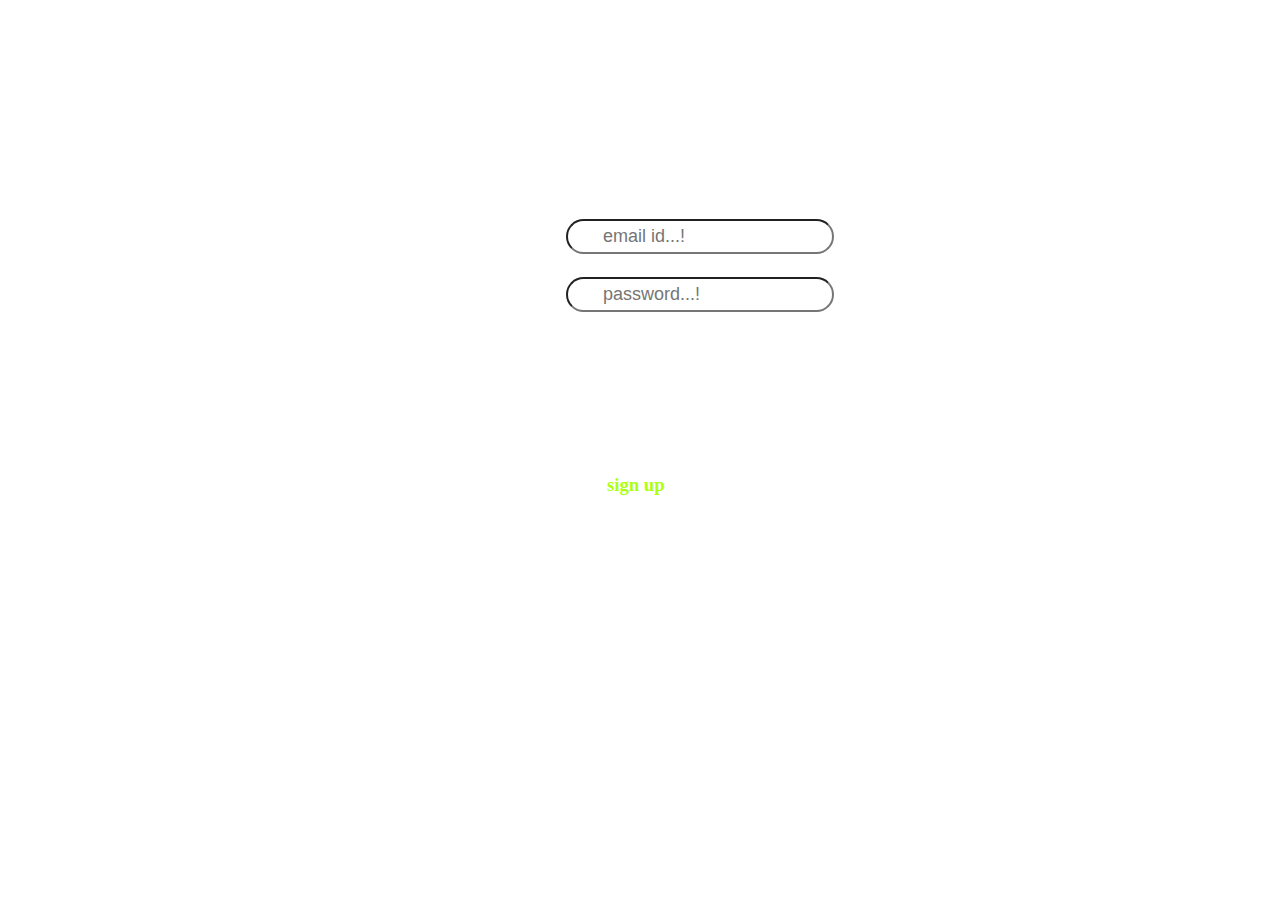
==== login.html @ 7fa40310 "Add files via upload" ====
<!DOCTYPE html>
<html>

<head>
  <meta charset="UTF-8">
  <meta name="viewport" content="width=device-width, initial-scale=1">
  <title>Register Form</title>
  <link rel="stylesheet" href="https://cdnjs.cloudflare.com/ajax/libs/font-awesome/6.5.1/css/all.min.css" integrity="sha512-DTOQO9RWCH3ppGqcWaEA1BIZOC6xxalwEsw9c2QQeAIftl+Vegovlnee1c9QX4TctnWMn13TZye+giMm8e2LwA==" crossorigin="anonymous" referrerpolicy="no-referrer" />
  
  <style>
    body{
      background-image: url("/images/icon/registor.jpg");
      background-repeat: no-repeat;  
      background-size: cover;
      background-color: linear-gradient(rgba(0,0,0,0.9));
    } 

    .btn{
      width: 140px;
      height: 42px;
      margin-left: 15px;
      margin-top: 15px;
      background-color: transparent;
      color: white;
      font-weight: bold;
      border: 2px solid white;
      border-radius: 12px;
      
    }

    .btn a{
      text-decoration: none;
      color: white;
    }

    .btn :hover{
      color: orange;
    }

    

    .form{
      display: flex;
      justify-content: center;
      background-color: transparent;
    }

    .contener{
      width:380px;
      height:450px;
      background-color: #3edcf7;
      text-align: center;
      margin-top: 24px;
      margin-left: 120px;
      font-weight: bold;
      border-radius: 33px;
      align-items: center;
      justify-content: center;
      border: 2px solid white;
      background-color: transparent;
      margin-bottom: 30px;
    }


    .login{
      padding-top: 17px;
      font-size:37px;
      color: white;
      margin-top: 45px;
    }
    .first{
      font-size: 18px;
      margin-top: 23px;
      height:29px;
      border-radius:20px;
      padding-left: 30px;
    }
  
    .submit{
      font-size: 19px;
      height:50px;
      width: 130px;
      margin-top: 30px;
      padding: 12px;
      border-radius:17px;
      background-color: transparent;
      color: white;
      border: 2px solid white;
    }
    .submit:hover{
      background-color: white;
      color: black;
    }
    
    

    h3{
      color: white;
      margin-top: 21px;
    }

    .a{
      text-decoration: none;
      color: rgb(172, 255, 17);
    }

    .a:hover{
      color: orange;
    }
    
    .icon{
      font-size: 27px;
    }
    
    .forget_pass{
      text-align: left;
      margin-left: 52px;
      margin-top: 18px;
    }

    .forget_pass a{
      font-size: 18px;
      margin-top: 20px;
      color: white;
      text-decoration: none;
      padding-bottom: 10px;
    }

    .forget_pass a:hover{
       color: orange;
    }
  

    @media screen and (max-width:600px) 
    {
      .contener{
      width:340px;
      height:435px;
      text-align: center;
      margin-top: 24px;
      margin-left: 100px;
      font-weight: bold;
      border-radius: 22px;
      align-items: center;
      justify-content: center;
      border: 2px solid white;
      background-color: transparent;
      margin-bottom: 16px;
      margin-left: 38px;
    }  

    }

    @media screen and (max-width:400px)
    {
      .contener{
        margin-left:14px ;
        width:260px ;
        height: 370px;
      }

      .login{
      padding-top: 12px;
      font-size:23px;
      margin-top: 28px;
    }

    .icon{
      font-size:19px;
    }

    .first{
      font-size: 15px;
      margin-top: 23px;
      height:19px;
      border-radius:20px;
      padding-left: 30px;
      width: 110px;
    }
    
    .submit{
      font-size: 17px;
      height:43px;
      width: 90px;
       
      border-radius:10px;
       
    }
 
    h3{
      font-size: 17px;
    }

    .forget_pass a{
      color: orange;
    }

    .forget_pass:hover{
      color: green;
    }
    }

  </style>
</head>

<body>
  <button class="btn"><i class="fa-sharp fa-solid fa-arrow-left"></i>&nbsp; <a href="index.html">Back to home</a></button>
  <form class="form" action="" method="">
  <div class="contener">
    <div class="login">
       Login
       
        <div class="icon">
          <i class="fa-regular fa-envelope"></i> <input type="email"placeholder=" email id...!"class="first">
        </div>
        <div class="icon">
          <i class="fa-solid fa-lock"></i> <input type="password"placeholder=" password...!"class="first">
        </div>

        <div class="forget_pass"><a href="forget_pass.html" >forgot password ?</a></div>
        
        <div>
          <input type="submit"value="submit"class="submit"/>
        </div>
         
    </div>
      <h3> !! <a href="register.html" class="a">sign up</a> !! for new users !!</h3>
  </div>
</form>
</body>

</html>
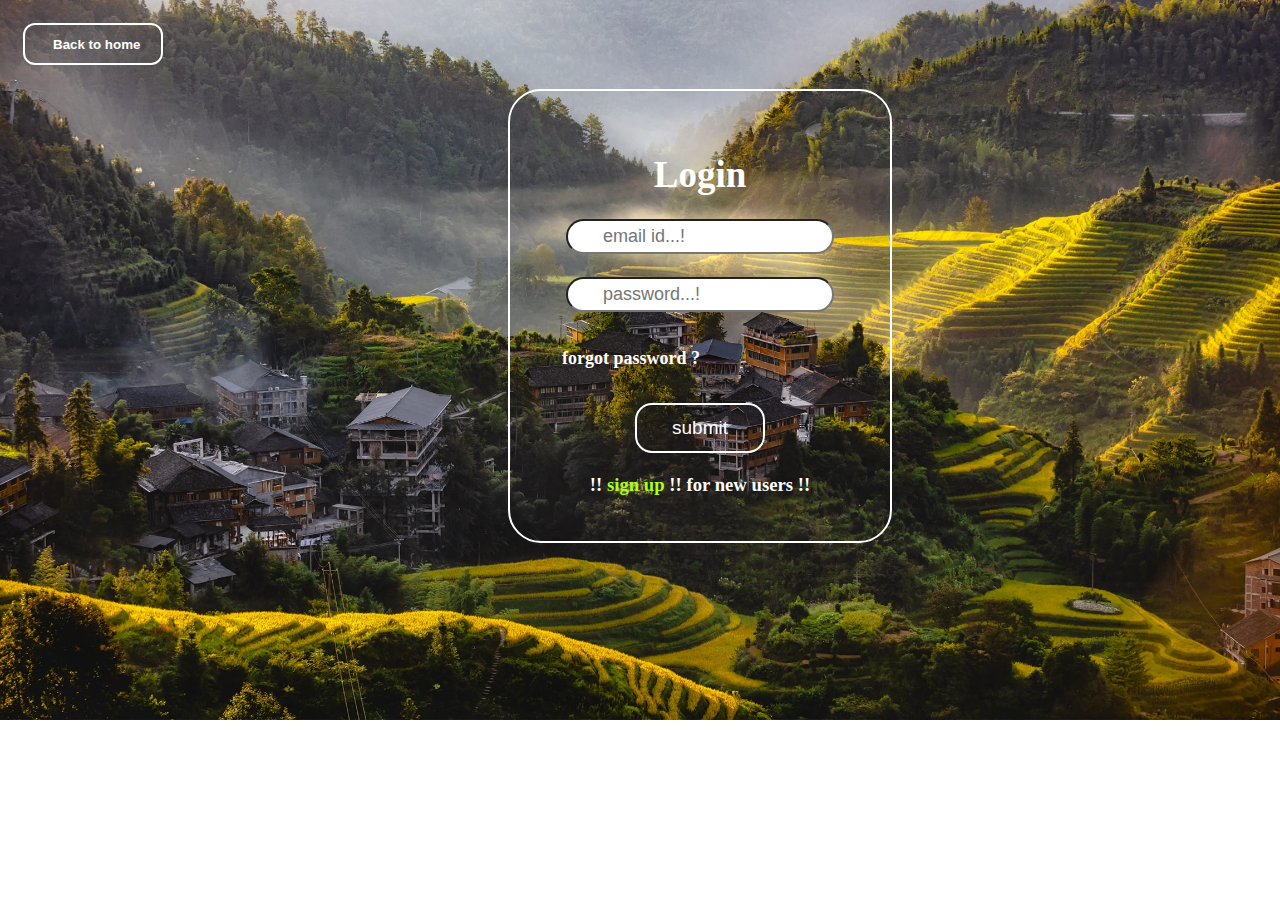
==== commit 1ef37136: "Update login.html" ====
--- a/login.html
+++ b/login.html
@@ -9,7 +9,7 @@
   
   <style>
     body{
-      background-image: url("/images/icon/registor.jpg");
+      background-image: url("./images/icon/registor.jpg");
       background-repeat: no-repeat;  
       background-size: cover;
       background-color: linear-gradient(rgba(0,0,0,0.9));
@@ -229,4 +229,4 @@
 </form>
 </body>
 
-</html>+</html>
